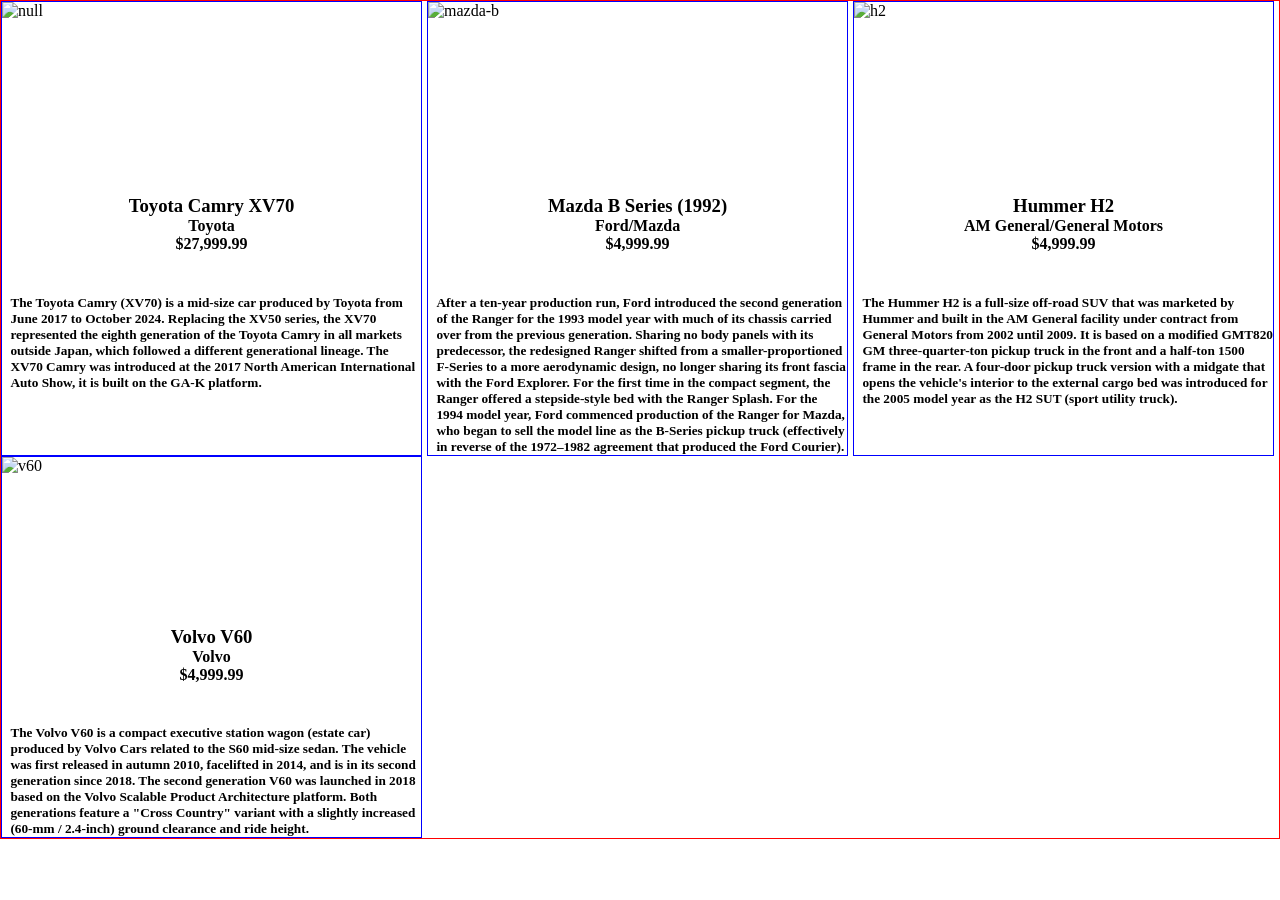
==== EX-7/index.html @ 63048d4f "penultimate" ====
<!DOCTYPE html>
<html lang="en">
<head>
    <meta charset="UTF-8">
    <meta name="viewport" content="width=device-width, initial-scale=1.0">
    <title>Display</title>
    <link rel="stylesheet" href="style.css">
</head>
<body>
    <div class="container">
        <div class="product">
            <img src="https://thumb.wikimedia.org/wikipedia/commons/thumb/a/ac/2018_Toyota_Camry_%28ASV70R%29_Ascent_sedan_%282018-08-27%29_01.jpg/960px-2018_Toyota_Camry_%28ASV70R%29_Ascent_sedan_%282018-08-27%29_01.jpg?utm_source=en.wikipedia.org&utm_campaign=parser&utm_content=thumbnail" alt="null">
            <div class="text">
                <div>
                    <ul>
                        <li><h3>Toyota Camry XV70</h3></li>
                        <li><h4>Toyota</h4></li>
                        <li><h4>$27,999.99</h4></li>
                    </ul>
                </div>
                <div class="info">
                    <h5>
                        The Toyota Camry (XV70) is a mid-size car produced by Toyota from June 2017 to October 2024. Replacing the XV50 series, the XV70 represented the eighth generation of the Toyota Camry in all markets outside Japan, which followed a different generational lineage. The XV70 Camry was introduced at the 2017 North American International Auto Show, it is built on the GA-K platform.
                    </h5>
                </div>
            </div>
        </div>
        <div class="product">
            <img src="https://upload.wikimedia.org/wikipedia/commons/a/a0/97Vermillion.jpg?utm_source=en.wikipedia.org&utm_campaign=parser&utm_content=thumbnail_unscaled" alt="mazda-b">
            <div class="text">
                <div>
                    <ul>
                        <li><h3>Mazda B Series (1992)</h3></li>
                        <li><h4>Ford/Mazda</h4></li>
                        <li><h4>$4,999.99</h4></li>
                    </ul>
                </div>
                <div class="info">
                    <h5>
                        After a ten-year production run, Ford introduced the second generation of the Ranger for the 1993 model year with much of its chassis carried over from the previous generation. Sharing no body panels with its predecessor, the redesigned Ranger shifted from a smaller-proportioned F-Series to a more aerodynamic design, no longer sharing its front fascia with the Ford Explorer. For the first time in the compact segment, the Ranger offered a stepside-style bed with the Ranger Splash.
                        For the 1994 model year, Ford commenced production of the Ranger for Mazda, who began to sell the model line as the B-Series pickup truck (effectively in reverse of the 1972–1982 agreement that produced the Ford Courier).
                    </h5>
                </div>
            </div>
        </div>
        <div class="product">
            <img src="https://thumb.wikimedia.org/wikipedia/commons/thumb/4/4b/Hummer_H2_%2852891415542%29_%28cropped%29.jpg/960px-Hummer_H2_%2852891415542%29_%28cropped%29.jpg?utm_source=en.wikipedia.org&utm_campaign=parser&utm_content=thumbnail" alt="h2">
            <div class="text">
                <div>
                    <ul>
                        <li><h3>Hummer H2</h3></li>
                        <li><h4>AM General/General Motors</h4></li>
                        <li><h4>$4,999.99</h4></li>
                    </ul>
                </div>
                <div class="info">
                    <h5>
                        The Hummer H2 is a full-size off-road SUV that was marketed by Hummer and built in the AM General facility under contract from General Motors from 2002 until 2009. It is based on a modified GMT820 GM three-quarter-ton pickup truck in the front and a half-ton 1500 frame in the rear. A four-door pickup truck version with a midgate that opens the vehicle's interior to the external cargo bed was introduced for the 2005 model year as the H2 SUT (sport utility truck).
                    </h5>
                </div>
            </div>
        </div>
        <div class="product">
            <img src="https://thumb.wikimedia.org/wikipedia/commons/thumb/1/1b/2018_Volvo_V60_Inscription_PRO_D4_Automatic_2.0.jpg/960px-2018_Volvo_V60_Inscription_PRO_D4_Automatic_2.0.jpg?utm_source=en.wikipedia.org&utm_campaign=parser&utm_content=thumbnail" alt="v60">
            <div class="text">
                <div>
                    <ul>
                        <li><h3>Volvo V60</h3></li>
                        <li><h4>Volvo</h4></li>
                        <li><h4>$4,999.99</h4></li>
                    </ul>
                </div>
                <div class="info">
                    <h5>
                        The Volvo V60 is a compact executive station wagon (estate car) produced by Volvo Cars related to the S60 mid-size sedan. The vehicle was first released in autumn 2010, facelifted in 2014, and is in its second generation since 2018.
                        The second generation V60 was launched in 2018 based on the Volvo Scalable Product Architecture platform. Both generations feature a "Cross Country" variant with a slightly increased (60-mm / 2.4-inch) ground clearance and ride height.
                    </h5>
                </div>
            </div>
        </div>
    </div>
</body>
</html>
---- EX-7/style.css ----
*{
    padding: 0;
    margin: 0;
    box-sizing: border-box;
    font-family: Georgia, 'Times New Roman', Times, serif;
}
.container{
    display: grid;
    grid-template-columns: repeat(3, 1fr);
    border: 1px solid red;
}
.product{
    display: grid;
    grid-template-rows: repeat(3, 1fr);
    border: 1px solid blue;
    width: 32.9vw;
}
img{
    width: 100%;
}
.text{
    grid-row: span 2;
    display: grid;
    grid-template-rows: auto 75%;
}
ul{
    display: flex;
    flex-direction: column;
    align-items: center;
    margin-top: 10%;
}
li{
    list-style-type: none;
}
.info{
    display: flex;
    margin-top: 10%;
    padding-left: 2%;
}
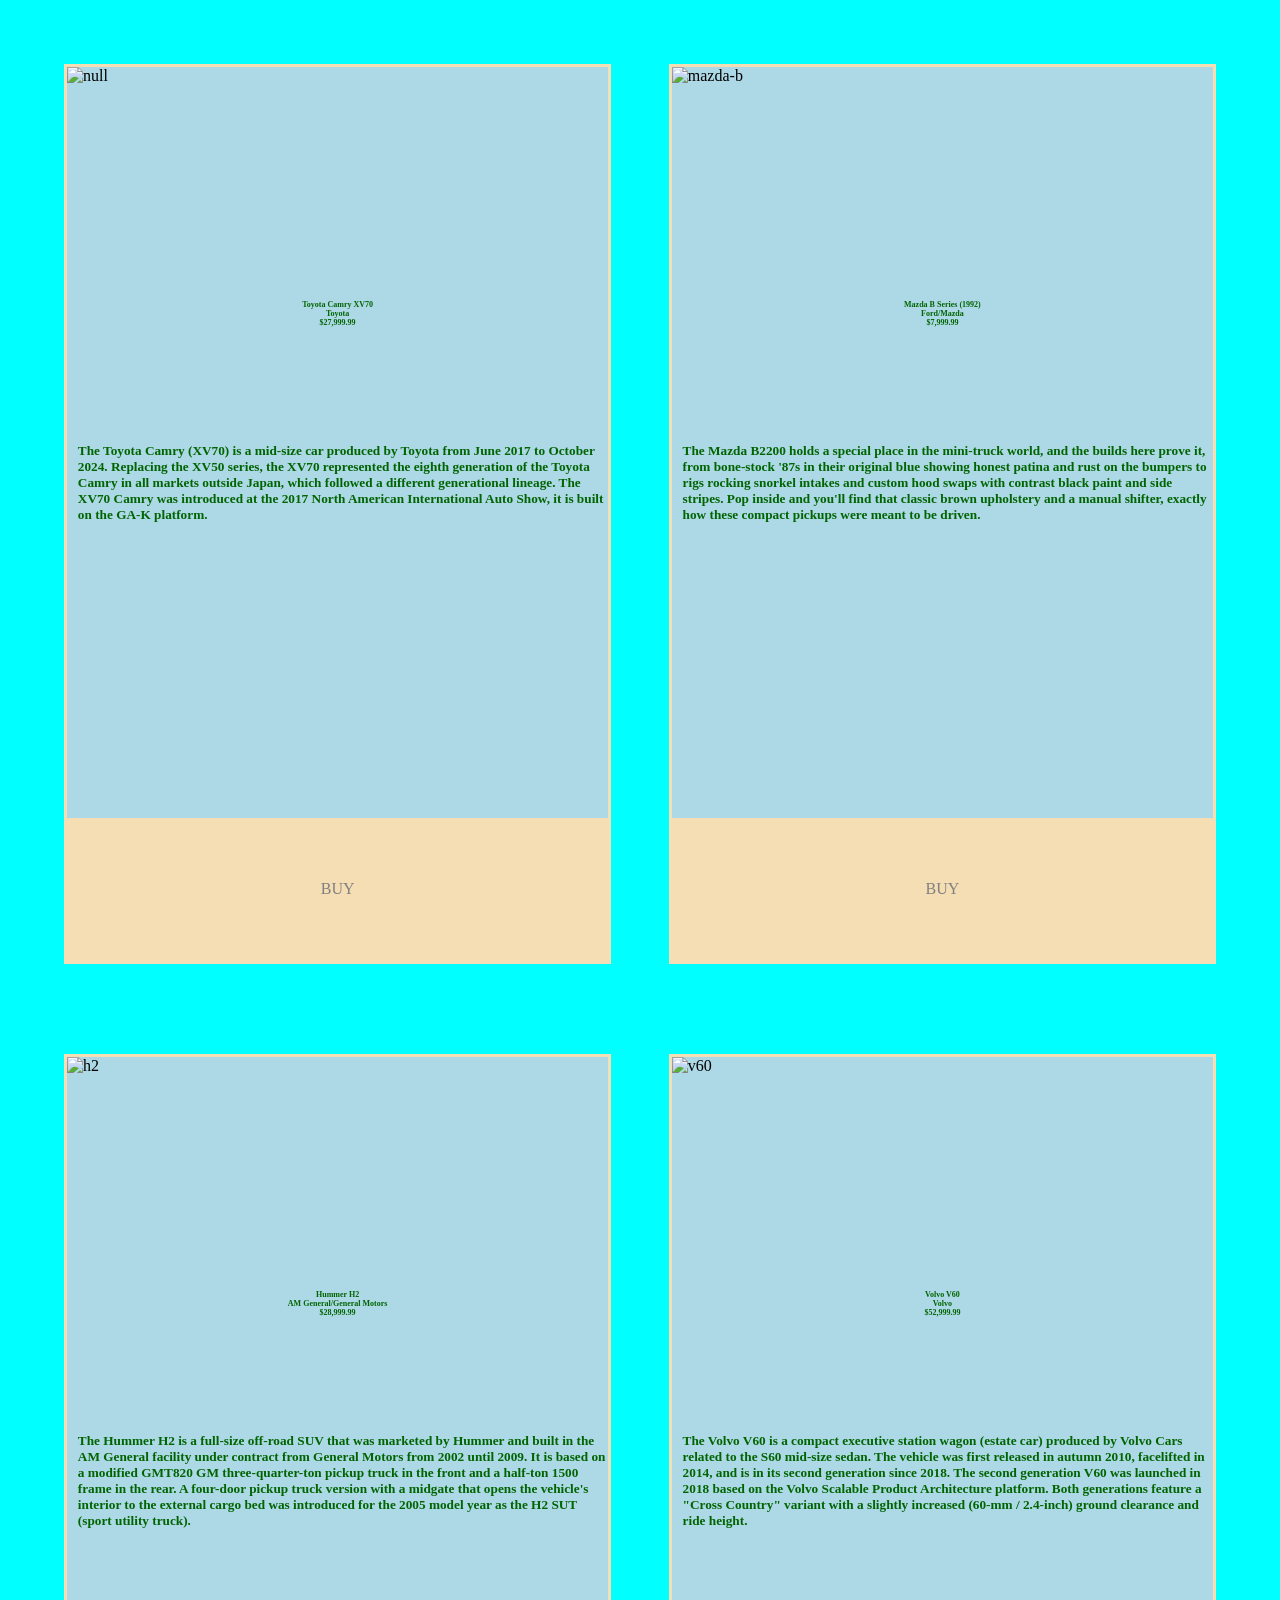
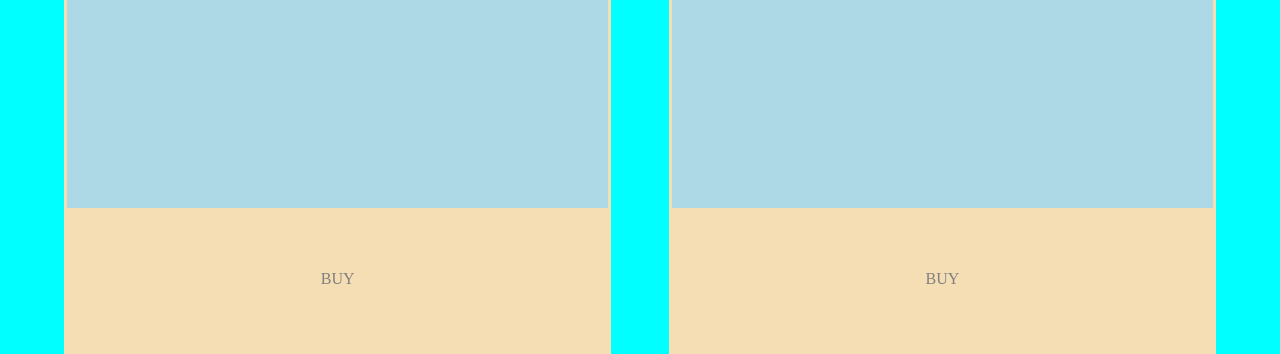
==== commit 0ccdcfe0: "3/4" ====
--- a/EX-7/index.html
+++ b/EX-7/index.html
@@ -10,72 +10,67 @@
     <div class="container">
         <div class="product">
             <img src="https://thumb.wikimedia.org/wikipedia/commons/thumb/a/ac/2018_Toyota_Camry_%28ASV70R%29_Ascent_sedan_%282018-08-27%29_01.jpg/960px-2018_Toyota_Camry_%28ASV70R%29_Ascent_sedan_%282018-08-27%29_01.jpg?utm_source=en.wikipedia.org&utm_campaign=parser&utm_content=thumbnail" alt="null">
-            <div class="text">
-                <div>
-                    <ul>
-                        <li><h3>Toyota Camry XV70</h3></li>
-                        <li><h4>Toyota</h4></li>
-                        <li><h4>$27,999.99</h4></li>
-                    </ul>
-                </div>
+            <div class="text">    
+                <ul>
+                    <li><h3>Toyota Camry XV70</h3></li>
+                    <li><h4>Toyota</h4></li>
+                    <li><h4>$27,999.99</h4></li>
+                </ul>
                 <div class="info">
                     <h5>
                         The Toyota Camry (XV70) is a mid-size car produced by Toyota from June 2017 to October 2024. Replacing the XV50 series, the XV70 represented the eighth generation of the Toyota Camry in all markets outside Japan, which followed a different generational lineage. The XV70 Camry was introduced at the 2017 North American International Auto Show, it is built on the GA-K platform.
                     </h5>
                 </div>
+                <button>BUY</button>
             </div>
         </div>
         <div class="product">
             <img src="https://upload.wikimedia.org/wikipedia/commons/a/a0/97Vermillion.jpg?utm_source=en.wikipedia.org&utm_campaign=parser&utm_content=thumbnail_unscaled" alt="mazda-b">
-            <div class="text">
-                <div>
-                    <ul>
-                        <li><h3>Mazda B Series (1992)</h3></li>
-                        <li><h4>Ford/Mazda</h4></li>
-                        <li><h4>$4,999.99</h4></li>
-                    </ul>
-                </div>
+            <div class="text">   
+                <ul>
+                    <li><h3>Mazda B Series (1992)</h3></li>
+                    <li><h4>Ford/Mazda</h4></li>
+                    <li><h4>$7,999.99</h4></li>
+                </ul>                    
                 <div class="info">
                     <h5>
-                        After a ten-year production run, Ford introduced the second generation of the Ranger for the 1993 model year with much of its chassis carried over from the previous generation. Sharing no body panels with its predecessor, the redesigned Ranger shifted from a smaller-proportioned F-Series to a more aerodynamic design, no longer sharing its front fascia with the Ford Explorer. For the first time in the compact segment, the Ranger offered a stepside-style bed with the Ranger Splash.
-                        For the 1994 model year, Ford commenced production of the Ranger for Mazda, who began to sell the model line as the B-Series pickup truck (effectively in reverse of the 1972–1982 agreement that produced the Ford Courier).
+                        The Mazda B2200 holds a special place in the mini-truck world, and the builds here prove it, from bone-stock '87s in their original blue showing honest patina and rust on the bumpers to rigs rocking snorkel intakes and custom hood swaps with contrast black paint and side stripes. Pop inside and you'll find that classic brown upholstery and a manual shifter, exactly how these compact pickups were meant to be driven.
                     </h5>
                 </div>
+                <button>BUY</button>
             </div>
         </div>
         <div class="product">
             <img src="https://thumb.wikimedia.org/wikipedia/commons/thumb/4/4b/Hummer_H2_%2852891415542%29_%28cropped%29.jpg/960px-Hummer_H2_%2852891415542%29_%28cropped%29.jpg?utm_source=en.wikipedia.org&utm_campaign=parser&utm_content=thumbnail" alt="h2">
             <div class="text">
-                <div>
-                    <ul>
-                        <li><h3>Hummer H2</h3></li>
-                        <li><h4>AM General/General Motors</h4></li>
-                        <li><h4>$4,999.99</h4></li>
-                    </ul>
-                </div>
+                <ul>
+                    <li><h3>Hummer H2</h3></li>
+                    <li><h4>AM General/General Motors</h4></li>
+                    <li><h4>$28,999.99</h4></li>
+                </ul>
                 <div class="info">
                     <h5>
                         The Hummer H2 is a full-size off-road SUV that was marketed by Hummer and built in the AM General facility under contract from General Motors from 2002 until 2009. It is based on a modified GMT820 GM three-quarter-ton pickup truck in the front and a half-ton 1500 frame in the rear. A four-door pickup truck version with a midgate that opens the vehicle's interior to the external cargo bed was introduced for the 2005 model year as the H2 SUT (sport utility truck).
                     </h5>
                 </div>
+                <button>BUY</button>
             </div>
         </div>
         <div class="product">
             <img src="https://thumb.wikimedia.org/wikipedia/commons/thumb/1/1b/2018_Volvo_V60_Inscription_PRO_D4_Automatic_2.0.jpg/960px-2018_Volvo_V60_Inscription_PRO_D4_Automatic_2.0.jpg?utm_source=en.wikipedia.org&utm_campaign=parser&utm_content=thumbnail" alt="v60">
             <div class="text">
-                <div>
-                    <ul>
-                        <li><h3>Volvo V60</h3></li>
-                        <li><h4>Volvo</h4></li>
-                        <li><h4>$4,999.99</h4></li>
-                    </ul>
-                </div>
+                <ul>
+                    <li><h3>Volvo V60</h3></li>
+                    <li><h4>Volvo</h4></li>
+                    <li><h4>$52,999.99</h4></li>
+                </ul>
                 <div class="info">
                     <h5>
                         The Volvo V60 is a compact executive station wagon (estate car) produced by Volvo Cars related to the S60 mid-size sedan. The vehicle was first released in autumn 2010, facelifted in 2014, and is in its second generation since 2018.
                         The second generation V60 was launched in 2018 based on the Volvo Scalable Product Architecture platform. Both generations feature a "Cross Country" variant with a slightly increased (60-mm / 2.4-inch) ground clearance and ride height.
                     </h5>
                 </div>
+                <button>BUY</button>
             </div>
         </div>
     </div>
--- a/EX-7/style.css
+++ b/EX-7/style.css
@@ -4,24 +4,30 @@
     box-sizing: border-box;
     font-family: Georgia, 'Times New Roman', Times, serif;
 }
+body{
+    background-color: cyan;
+}
 .container{
     display: grid;
-    grid-template-columns: repeat(3, 1fr);
-    border: 1px solid red;
+    grid-template-columns: repeat(2, 1fr);
+    margin: 5%;
+    gap: 5%;
 }
 .product{
     display: grid;
-    grid-template-rows: repeat(3, 1fr);
-    border: 1px solid blue;
-    width: 32.9vw;
+    grid-template-rows: 20% auto;
+    height: 100vh;
+    background-color: lightblue;
+    border: 3px solid wheat;
 }
 img{
     width: 100%;
+    height: 100%;
 }
 .text{
-    grid-row: span 2;
     display: grid;
-    grid-template-rows: auto 75%;
+    grid-template-rows: 20% 10% 50% auto;
+    color: darkgreen;
 }
 ul{
     display: flex;
@@ -33,7 +39,24 @@
     list-style-type: none;
 }
 .info{
+    grid-row: span 2;
     display: flex;
     margin-top: 10%;
     padding-left: 2%;
+}
+h3, h4{
+    font-size: 0.5em;
+}
+h5{
+    font-size: 0.8m;
+}
+button{
+    font-size: 1em;
+    background-color: wheat;
+    color: grey;
+    border-style: none;
+}
+button:hover{
+    background-color: royalblue;
+    color: wheat;
 }
